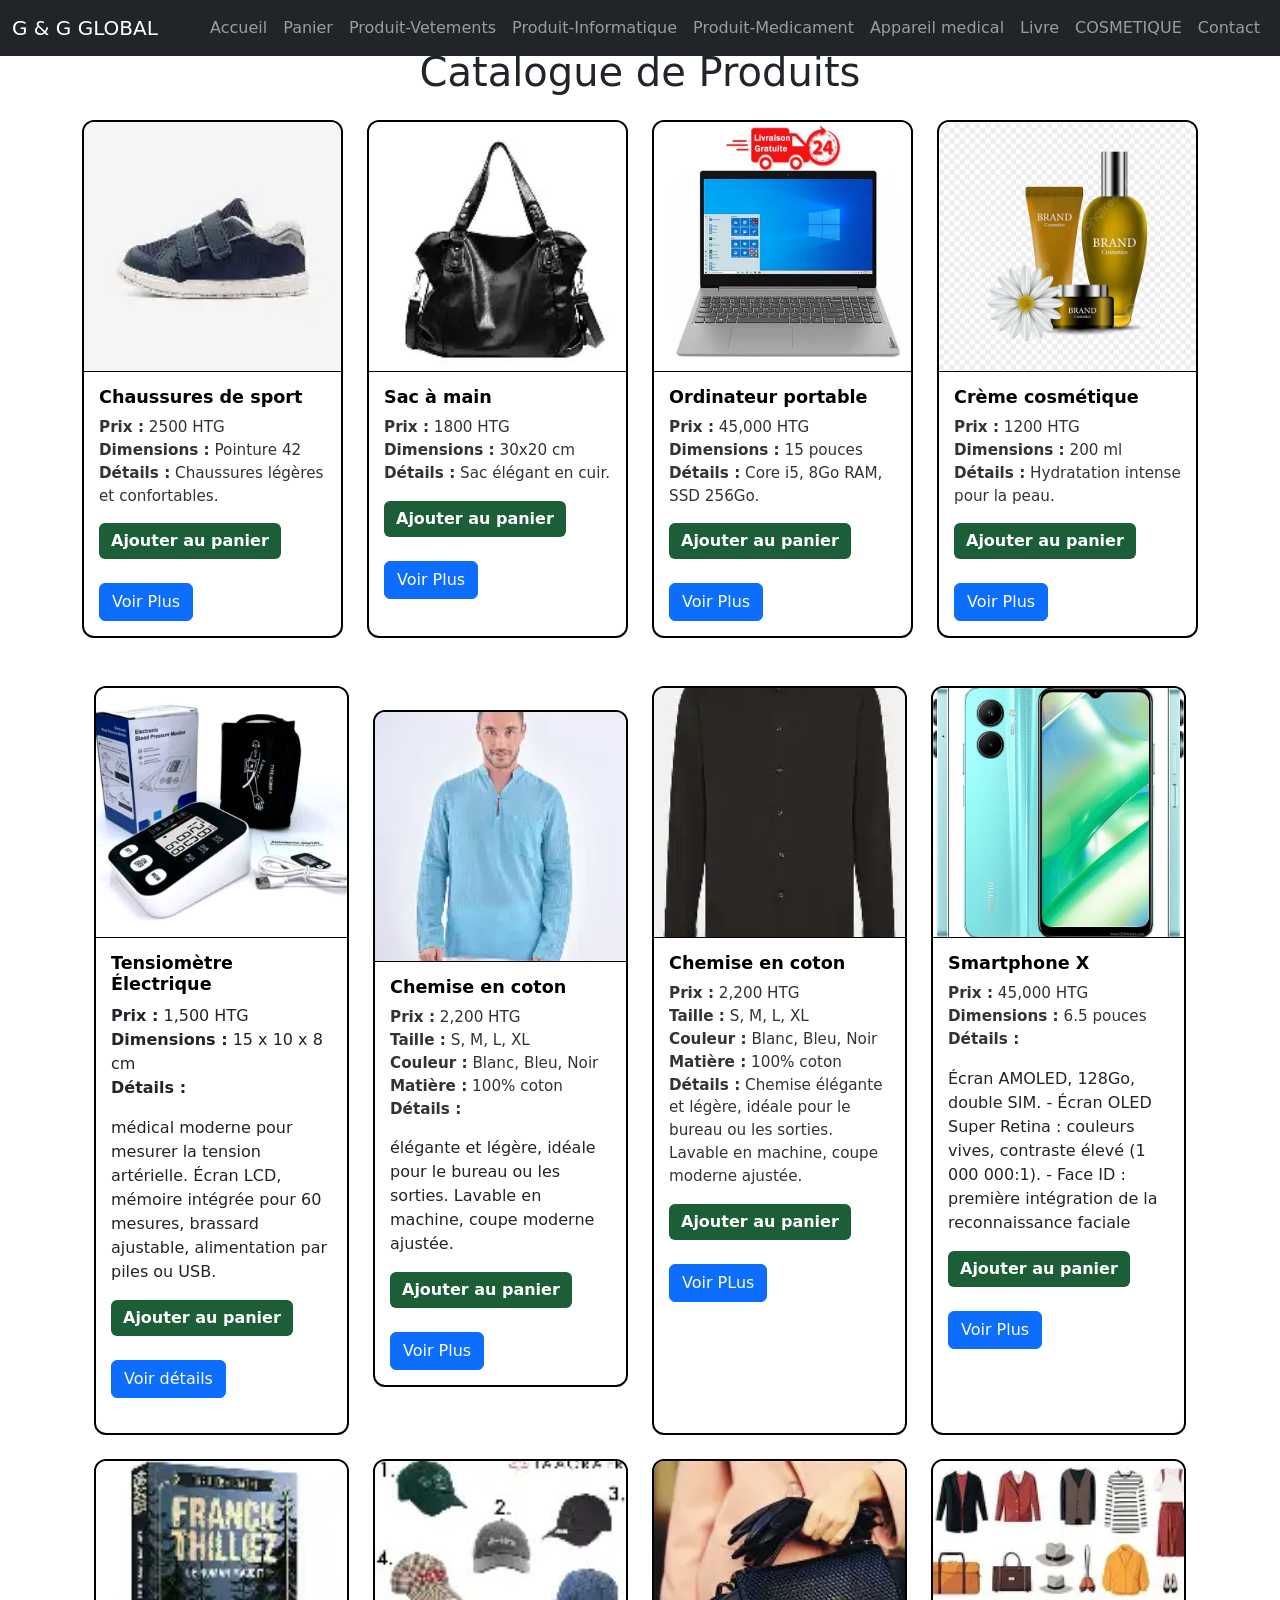
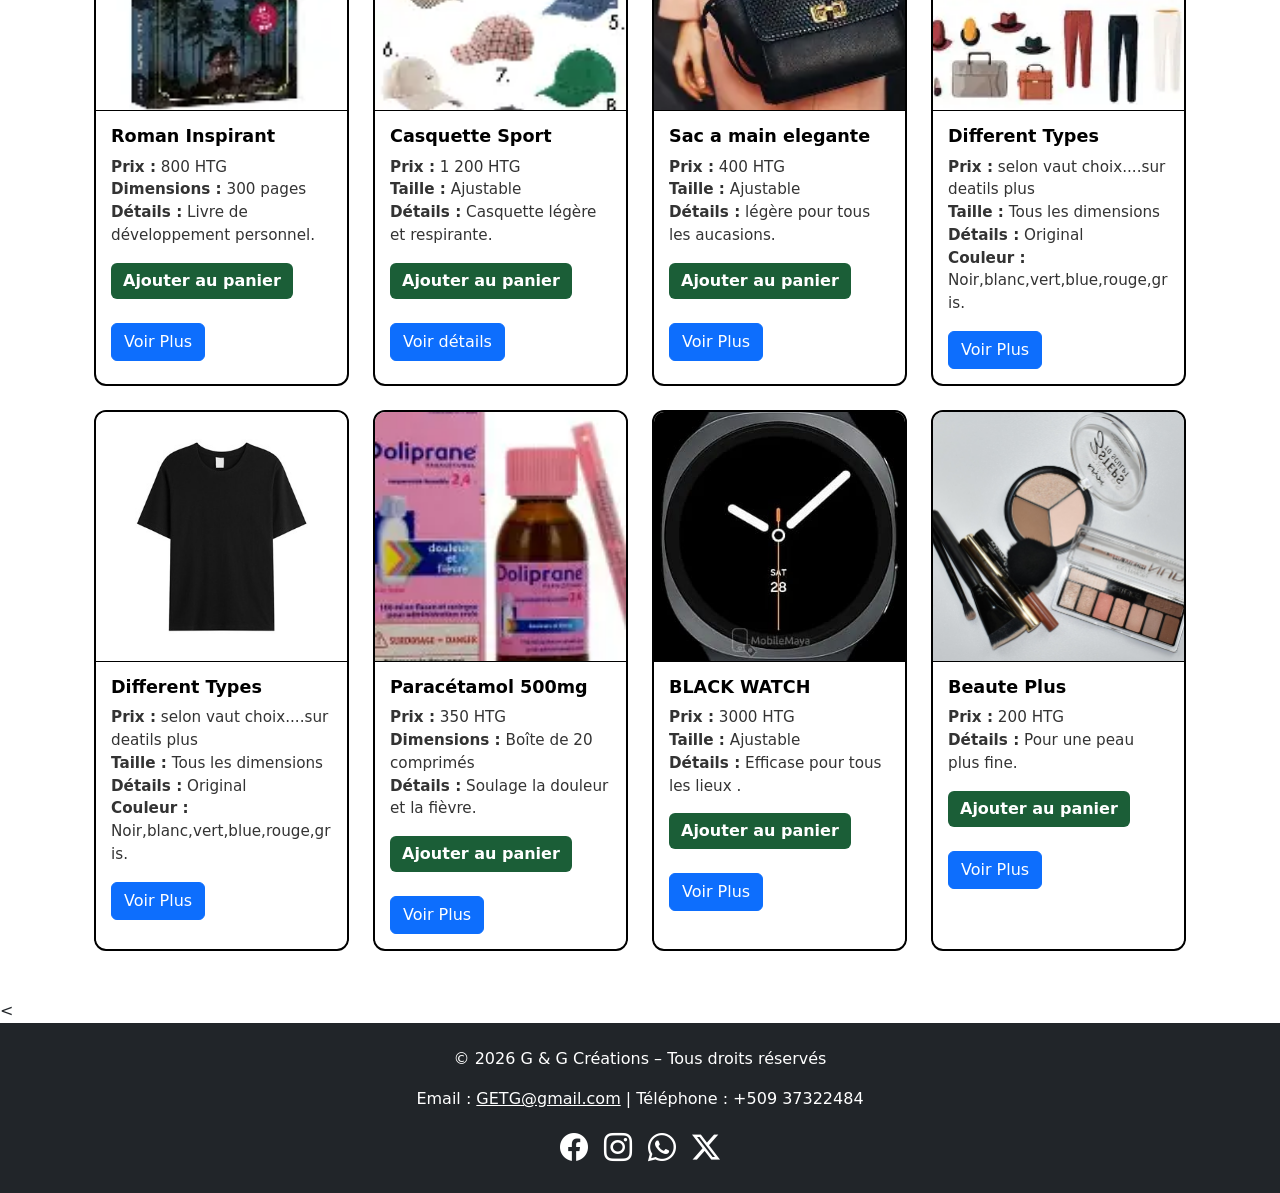
==== catalogue.html @ 341cf332 "new ajout" ====
<!DOCTYPE html>
<html lang="fr">
<head>
  <meta charset="UTF-8">
  <meta name="viewport" content="width=device-width, initial-scale=1.0">
  <title>Catalogue - G & G Créations</title>
  <link rel="stylesheet" href="css/bootstrap.min.css">
 <link rel="stylesheet" href="https://cdn.jsdelivr.net/npm/bootstrap@5.3.2/dist/css/bootstrap.min.css">
<link rel="stylesheet" href="https://cdn.jsdelivr.net/npm/bootstrap-icons@1.11.3/font/bootstrap-icons.css">
<link rel="stylesheet" href="cssp/produit_cosmetique.css">
  
</head>
<body>
<header>
    <nav class="navbar navbar-expand-lg navbar-dark bg-dark fixed-top">
      <div class="container-fluid">
           <a class="navbar-brand" href="index.html"> G & G GLOBAL</a>
        
        <button class="navbar-toggler" type="button" data-bs-toggle="collapse" data-bs-target="#navbarNav">
          <span class="navbar-toggler-icon"></span>
        </button>
        <div class="collapse navbar-collapse" id="navbarNav">
          <ul class="navbar-nav ms-auto">
            <li class="nav-item"><a class="nav-link" href="index.html">Accueil</a></li>
            <li class="nav-item"><a class="nav-link" href="panier.html">Panier</a></li>
            <li class="nav-item"><a class="nav-link" href="produit_vetement.html">Produit-Vetements</a></li>
             <li class="nav-item"><a class="nav-link" href="produit_informatique.html">Produit-Informatique</a></li>
              <li class="nav-item"><a class="nav-link" href="produit_medicament.html">Produit-Medicament</a></li>
              <li class="nav-item"><a class="nav-link" href="produit_appareil_medical.html">Appareil medical</a></li>
                <li class="nav-item"><a class="nav-link" href="produit_livre.html">Livre</a></li>
                <li class="nav-item"><a class="nav-link" href="produit_cosmetique.html">COSMETIQUE</a></li>

               <li class="nav-item"><a class="nav-link" href="contact.html">Contact</a></li>

          </ul>
        </div>
      </div>
    </nav>
  </header>

  <!-- Catalogue -->
  <main class="container my-5">
    <h1 class="text-center mb-4">Catalogue de Produits</h1>
    <div class="row row-cols-1 row-cols-sm-2 row-cols-md-3 row-cols-lg-4 g-4">
      
      <!-- Produit 1 -->
      <div class="col">
        <div class="card h-100">
          <img src="image/chausure05.webp" class="card-img-top" alt="Produit 1">
          <div class="card-body">
            <h5 class="card-title">Chaussures de sport</h5>
            <p class="card-text">
              <strong>Prix :</strong> 2500 HTG<br>
              <strong>Dimensions :</strong> Pointure 42<br>
              <strong>Détails :</strong> Chaussures légères et confortables.
            </p>
            <button class="btn btn-success add-to-cart" 
        data-name="chausure05" 
        data-price="2500">Ajouter au panier</button>
        <br>
        <br>

            <a href="produit_vetement.html" class="btn btn-primary">Voir Plus</a>
          </div>
        </div>
      </div>

      <!-- Produit 2 -->
      <div class="col">
        <div class="card h-100">
          <img src="image/sac04.webp" class="card-img-top" alt="Produit 2">
          <div class="card-body">
            <h5 class="card-title">Sac à main</h5>
            <p class="card-text">
              <strong>Prix :</strong> 1800 HTG<br>
              <strong>Dimensions :</strong> 30x20 cm<br>
              <strong>Détails :</strong> Sac élégant en cuir.
            </p>
             <button class="btn btn-success add-to-cart" 
        data-name="sac04" 
        data-price="1800">Ajouter au panier</button>
        <br>
        <br>
            <a href="produit_vetement.html" class="btn btn-primary">Voir Plus</a>
          </div>
        </div>
      </div>

      <!-- Produit 3 -->
      <div class="col">
        <div class="card h-100">
          <img src="image/image9.jpeg" class="card-img-top" alt="Produit 3">
          <div class="card-body">
            <h5 class="card-title">Ordinateur portable</h5>
            <p class="card-text">
              <strong>Prix :</strong> 45,000 HTG<br>
              <strong>Dimensions :</strong> 15 pouces<br>
              <strong>Détails :</strong> Core i5, 8Go RAM, SSD 256Go.
            </p>
             <button class="btn btn-success add-to-cart" 
        data-name="image9" 
        data-price="2500">Ajouter au panier</button>
        <br>
        <br>
            <a href="produit_informatique.html" class="btn btn-primary">Voir Plus</a>
          </div>
        </div>
      </div>

      <!-- Produit 4 -->
      <div class="col">
        <div class="card h-100">
          <img src="image/cosm03.jpg" class="card-img-top" alt="produit cosmetique" height="100%" width="100%">
          <div class="card-body">
            <h5 class="card-title">Crème cosmétique</h5>
            <p class="card-text">
              <strong>Prix :</strong> 1200 HTG<br>
              <strong>Dimensions :</strong> 200 ml<br>
              <strong>Détails :</strong> Hydratation intense pour la peau.
            </p>

             <button class="btn btn-success add-to-cart" 
        data-name="cosm03" 
        data-price="1200">Ajouter au panier</button>
        <br>
        <br>
            <a href="produit_cosmetique.html" class="btn btn-primary">Voir Plus</a>
          </div>
        </div>
      </div>

    </div>
    
<div class="container my-5">
  <div class="row row-cols-1 row-cols-sm-2 row-cols-md-4 g-4">
  <!-- Produit 1 : Tensiomètre -->
  <div class="col">
    <div class="card h-100">
      <img src="image/tensiomtre_electrique.jpeg" class="card-img-top img-fluid" alt="Tensiomètre électrique" >
      <div class="card-body">
        <h5 class="card-title">Tensiomètre Électrique</h5>
        <p>
          <strong>Prix :</strong> 1,500 HTG<br>
          <strong>Dimensions :</strong> 15 x 10 x 8 cm<br>
          <strong>Détails :</strong> </p> médical moderne pour mesurer la tension artérielle. 
          Écran LCD, mémoire intégrée pour 60 mesures, brassard ajustable, alimentation par piles ou USB.
        </p>
         <button class="btn btn-success add-to-cart" 
        data-name="tensiomtre_electrique" 
        data-price="2500">Ajouter au panier</button> <br>
        <br>
        <a href="produit_appareil_medical.html" class="btn btn-primary">Voir détails</a>
      </div>
    </div>
  </div>

  <!-- Produit 2 : Chemise -->
   
  <div class="container my-5">


  <div class="col">
    <div class="card h-100">
      <img src="image/chemise01.webp" class="card-img-top img-fluid" alt="Chemise en coton" height="50%" width="50%">
      <div class="card-body">
        <h5 class="card-title">Chemise en coton</h5>
        <p class="card-text">
          <strong>Prix :</strong> 2,200 HTG<br>
          <strong>Taille :</strong> S, M, L, XL<br>
          <strong>Couleur :</strong> Blanc, Bleu, Noir<br>
          <strong>Matière :</strong> 100% coton<br>
          <strong>Détails :</strong> </p> élégante et légère, idéale pour le bureau ou les sorties. 
          Lavable en machine, coupe moderne ajustée.
        </p>

         <button class="btn btn-success add-to-cart" 
        data-name="chemise01" 
        data-price="2500">Ajouter au panier</button>
        <br>
        <br>
        <a href="produit_vetement.html" class="btn btn-primary">Voir Plus</a>
      </div>
    </div>
  </div>
</div>


  <div class="col">
    <div class="card h-100">
      <img src="image/chemise02.webp" class="card-img-top img-fluid" alt="Chemise en coton" height="50%" width="50%">
      <div class="card-body">
        <h5 class="card-title">Chemise en coton</h5>
        <p class="card-text">
          <strong>Prix :</strong> 2,200 HTG<br>
          <strong>Taille :</strong> S, M, L, XL<br>
          <strong>Couleur :</strong> Blanc, Bleu, Noir<br>
          <strong>Matière :</strong> 100% coton<br>
          <strong>Détails :</strong> Chemise élégante et légère, idéale pour le bureau ou les sorties. 
          Lavable en machine, coupe moderne ajustée.
        </p>

         <button class="btn btn-success add-to-cart" 
        data-name="chemise02" 
        data-price="2500">Ajouter au panier</button>
        <br>
        <br>
        <a href="produit_vetement.html" class="btn btn-primary">Voir PLus</a>
      </div>
    </div>
  </div>

    
    <!-- Produit 1 : Téléphone -->
    <div class="col">
      <div class="card h-100">
        <img src="image/image.7.jpeg" class="card-img-top img-fluid" alt="Téléphone" height="100%"  width="100%">
        <div class="card-body">
          <h5 class="card-title">Smartphone X</h5>
          <p class="card-text">
            <strong>Prix :</strong> 45,000 HTG<br>
            <strong>Dimensions :</strong> 6.5 pouces<br>
            <strong>Détails :</strong> 
          </p>
            Écran AMOLED, 128Go, double SIM.
            - Écran OLED Super Retina : couleurs vives, contraste élevé (1 000 000:1).
- Face ID : première intégration de la reconnaissance faciale 
          </p>
          <button class="btn btn-success add-to-cart" 
                      data-name="Smartphone" 
                      data-price="45000">Ajouter au panier</button> <br><br>
          <a href="produit_informatique.html" class="btn btn-primary">Voir Plus</a>
        </div>
      </div>
    </div>

    <!-- Produit 2 : Livre -->
    <div class="col">
      <div class="card h-100">
        <img src="image/livre.webp" class="card-img-top img-fluid" alt="Livre 1">
        <div class="card-body">
          <h5 class="card-title">Roman Inspirant</h5>
          <p class="card-text">
            <strong>Prix :</strong> 800 HTG<br>
            <strong>Dimensions :</strong> 300 pages<br>
            <strong>Détails :</strong> Livre de développement personnel.
          </p>
           <button class="btn btn-success add-to-cart" 
        data-name="livre" 
        data-price="800">Ajouter au panier</button>
        <br>
        <br>
          <a href="produit_livre.html" class="btn btn-primary">Voir Plus</a>
        </div>
      </div>
    </div>

    <!-- Produit 3 : Casquette -->
    <div class="col">
      <div class="card h-100">
        <img src="image/casquete.webp" class="card-img-top img-fluid" alt="Casquette">
        <div class="card-body">
          <h5 class="card-title">Casquette Sport</h5>
          <p class="card-text">
            <strong>Prix :</strong> 1 200 HTG<br>
            <strong>Taille :</strong> Ajustable<br>
            <strong>Détails :</strong> Casquette légère et respirante.
          </p>
           <button class="btn btn-success add-to-cart" 
        data-name="casquete" 
        data-price="1200">Ajouter au panier</button>
        <br>
        <br>
          <a href="produit_vetement.html" class="btn btn-primary">Voir détails</a>
        </div>
      </div>
    </div>


    <div class="col">
      <div class="card h-100">
        <img src="image/sac05.webp" class="card-img-top img-fluid" alt="sac a main">
        <div class="card-body">
          <h5 class="card-title">Sac a main elegante</h5>
          <p class="card-text">
            <strong>Prix :</strong> 400 HTG<br>
            <strong>Taille :</strong> Ajustable<br>
            <strong>Détails :</strong> légère pour tous les aucasions.
          </p>
           <button class="btn btn-success add-to-cart" 
        data-name="sac05" 
        data-price="400">Ajouter au panier</button>
        <br>
        <br>
          <a href="produit_vetement.html" class="btn btn-primary">Voir Plus</a>
        </div>
      </div>
    </div>

    <div class="col">
      <div class="card h-100">
        <img src="image/vetement02.webp" class="card-img-top img-fluid" alt="Casquette">
        <div class="card-body">
          <h5 class="card-title">Different Types</h5>
          <p class="card-text">
            <strong>Prix :</strong> selon vaut choix....sur deatils plus<br>
            <strong>Taille :</strong> Tous les dimensions<br>
            <strong>Détails :</strong> Original <br>
            <strong>Couleur :</strong> Noir,blanc,vert,blue,rouge,gris.
          </p>
          <a href="produit_vetement.html" class="btn btn-primary">Voir Plus</a>
        </div>
      </div>
    </div>

    <div class="col">
      <div class="card h-100">
        <img src="image/mayosimple.jpeg" class="card-img-top img-fluid" alt="Casquette">
        <div class="card-body">
          <h5 class="card-title">Different Types</h5>
          <p class="card-text">
            <strong>Prix :</strong> selon vaut choix....sur deatils plus<br>
            <strong>Taille :</strong> Tous les dimensions<br>
            <strong>Détails :</strong> Original <br>
            <strong>Couleur :</strong> Noir,blanc,vert,blue,rouge,gris.
          </p>
          
          <a href="produit_vetement.html" class="btn btn-primary">Voir Plus</a>
        </div>
      </div>
    </div>
    <!-- Produit 4 : Médicament -->
    <div class="col">
      <div class="card h-100">
        <img src="image/paracetamol.webp" class="card-img-top img-fluid" alt="Médicament">
        <div class="card-body">
          <h5 class="card-title">Paracétamol 500mg</h5>
          <p class="card-text">
            <strong>Prix :</strong> 350 HTG<br>
            <strong>Dimensions :</strong> Boîte de 20 comprimés<br>
            <strong>Détails :</strong> Soulage la douleur et la fièvre.
          </p>
           <button class="btn btn-success add-to-cart" 
        data-name="paracetamol" 
        data-price="350">Ajouter au panier</button>
        <br>
        <br>
          <a href="produit_medicament.html" class="btn btn-primary">Voir Plus</a>
        </div>
      </div>
    </div>

    <div class="col">
      <div class="card h-100">
        <img src="image/image.6.jpeg" class="card-img-top img-fluid" alt="Casquette">
        <div class="card-body">
          <h5 class="card-title">BLACK WATCH </h5>
          <p class="card-text">
            <strong>Prix :</strong> 3000 HTG<br>
            <strong>Taille :</strong> Ajustable<br>
            <strong>Détails :</strong> Efficase pour tous les lieux .
          </p>
           <button class="btn btn-success add-to-cart" 
        data-name="image.6" 
        data-price="3000">Ajouter au panier</button>
        <br>
        <br>
          <a href="produit_informatique.html" class="  btn btn-primary">Voir Plus</a>
        </div>
      </div>
    </div>
    <div class="col">
      <div class="card h-100">
        <img src="image/cosm04.jpg" class="card-img-top img-fluid" alt="Casquette">
        <div class="card-body">
          <h5 class="card-title">Beaute Plus</h5>
          <p class="card-text">
            <strong>Prix :</strong> 200 HTG<br>
            <strong>Détails :</strong> Pour une peau plus fine.
          </p>

           <button class="btn btn-success add-to-cart" 
        data-name="cosm04" 
        data-price="200">Ajouter au panier</button>
        <br>
        <br>
          <a href="produit_cosmetique.html" class="btn btn-primary">Voir Plus</a>
        </div>
      </div>
    </div>


  </div>
</div>

  </main>

  <!-- Footer -->

<

<footer class="bg-dark text-white text-center p-4">
  <p>&copy; 2026 G & G Créations – Tous droits réservés</p>
  <p>Email : <a href="mailto:GETG@gmail.com" class="text-white">GETG@gmail.com</a> | Téléphone : +509 37322484</p>

  
  <div class="mt-3 d-flex justify-content-center gap-3">
    <a href="https://www.facebook.com" target="_blank" class="text-white fs-3 link-primary">
      <i class="bi bi-facebook"></i>
    </a>
    <a href="https://www.instagram.com" target="_blank" class="text-white fs-3 link-danger">
      <i class="bi bi-instagram"></i>
    </a>
    <a href="https://www.whatsapp.com" target="_blank" class="text-white fs-3 link-success">
      <i class="bi bi-whatsapp"></i>
    </a>
    <a href="https://twitter.com" target="_blank" class="text-white fs-3 link-info">
      <i class="bi bi-twitter-x"></i>
    </a>
  </div>
</footer>

  <script>
  // Fonction pour ajouter au panier
  document.querySelectorAll('.add-to-cart').forEach(button => {
    button.addEventListener('click', () => {
      const name = button.dataset.name;
      const price = parseInt(button.dataset.price);

      // Récupérer panier existant
      let cart = JSON.parse(localStorage.getItem('cart')) || [];

      // Vérifier si produit déjà présent
      const existing = cart.find(item => item.name === name);
      if (existing) {
        existing.quantity += 1;
      } else {
        cart.push({ name, price, quantity: 1 });
      }

      // Sauvegarder panier
      localStorage.setItem('cart', JSON.stringify(cart));

      alert(name + " ajouté au panier !");
    });
  });
</script>



  
  <script src="js/bootstrap.bundle.min.js"></script>
</body>
</html>
---- cssp/produit_cosmetique.css ----
/* Cartes produits */
.card {
  background-color: #ffffff; /* fond blanc pour plus de légèreté */
  border: 2px solid #000;    /* bordure noire fine */
  border-radius: 12px;       /* coins arrondis élégants */
  overflow: hidden;
  transition: transform 0.3s ease, box-shadow 0.3s ease;
}

.card:hover {
  transform: translateY(-5px);
  box-shadow: 0 6px 15px rgba(0,0,0,0.2);
}

/* Image principale */
.card-img-top {
  width: 100%;
  height: 250px;
  object-fit: cover;
  border-bottom: 1px solid #000;
  transition: transform 0.4s ease;
}

.card-img-top:hover {
  transform: scale(1.05); /* effet zoom au survol */
}

/* Galerie miniatures */
.row.row-cols-3 img {
  width: 100%;
  height: 80px;
  object-fit: cover;
  border-radius: 8px;
  border: 1px solid #000;
  transition: opacity 0.3s ease, transform 0.3s ease;
}

.row.row-cols-3 img:hover {
  opacity: 0.85;
  transform: scale(1.05);
  cursor: pointer;
}

/* Corps de la carte */
.card-body {
  padding: 15px;
}

.card-title {
  color: #000;
  font-size: 1.1rem;
  font-weight: 600;
}

.card-text {
  color: #333;
  font-size: 0.95rem;
}

/* Bouton */
.btn-success {
  background-color: #1b5e37;
  border: none;
  font-weight: 600;
  transition: background-color 0.3s ease, transform 0.2s ease;
}

.btn-success:hover {
  background-color: #009624;
  transform: scale(1.05);
}

/* Responsive */
@media (max-width: 768px) {
  .card-img-top {
    height: 200px;
  }
  .row.row-cols-3 img {
    height: 70px;
  }
}
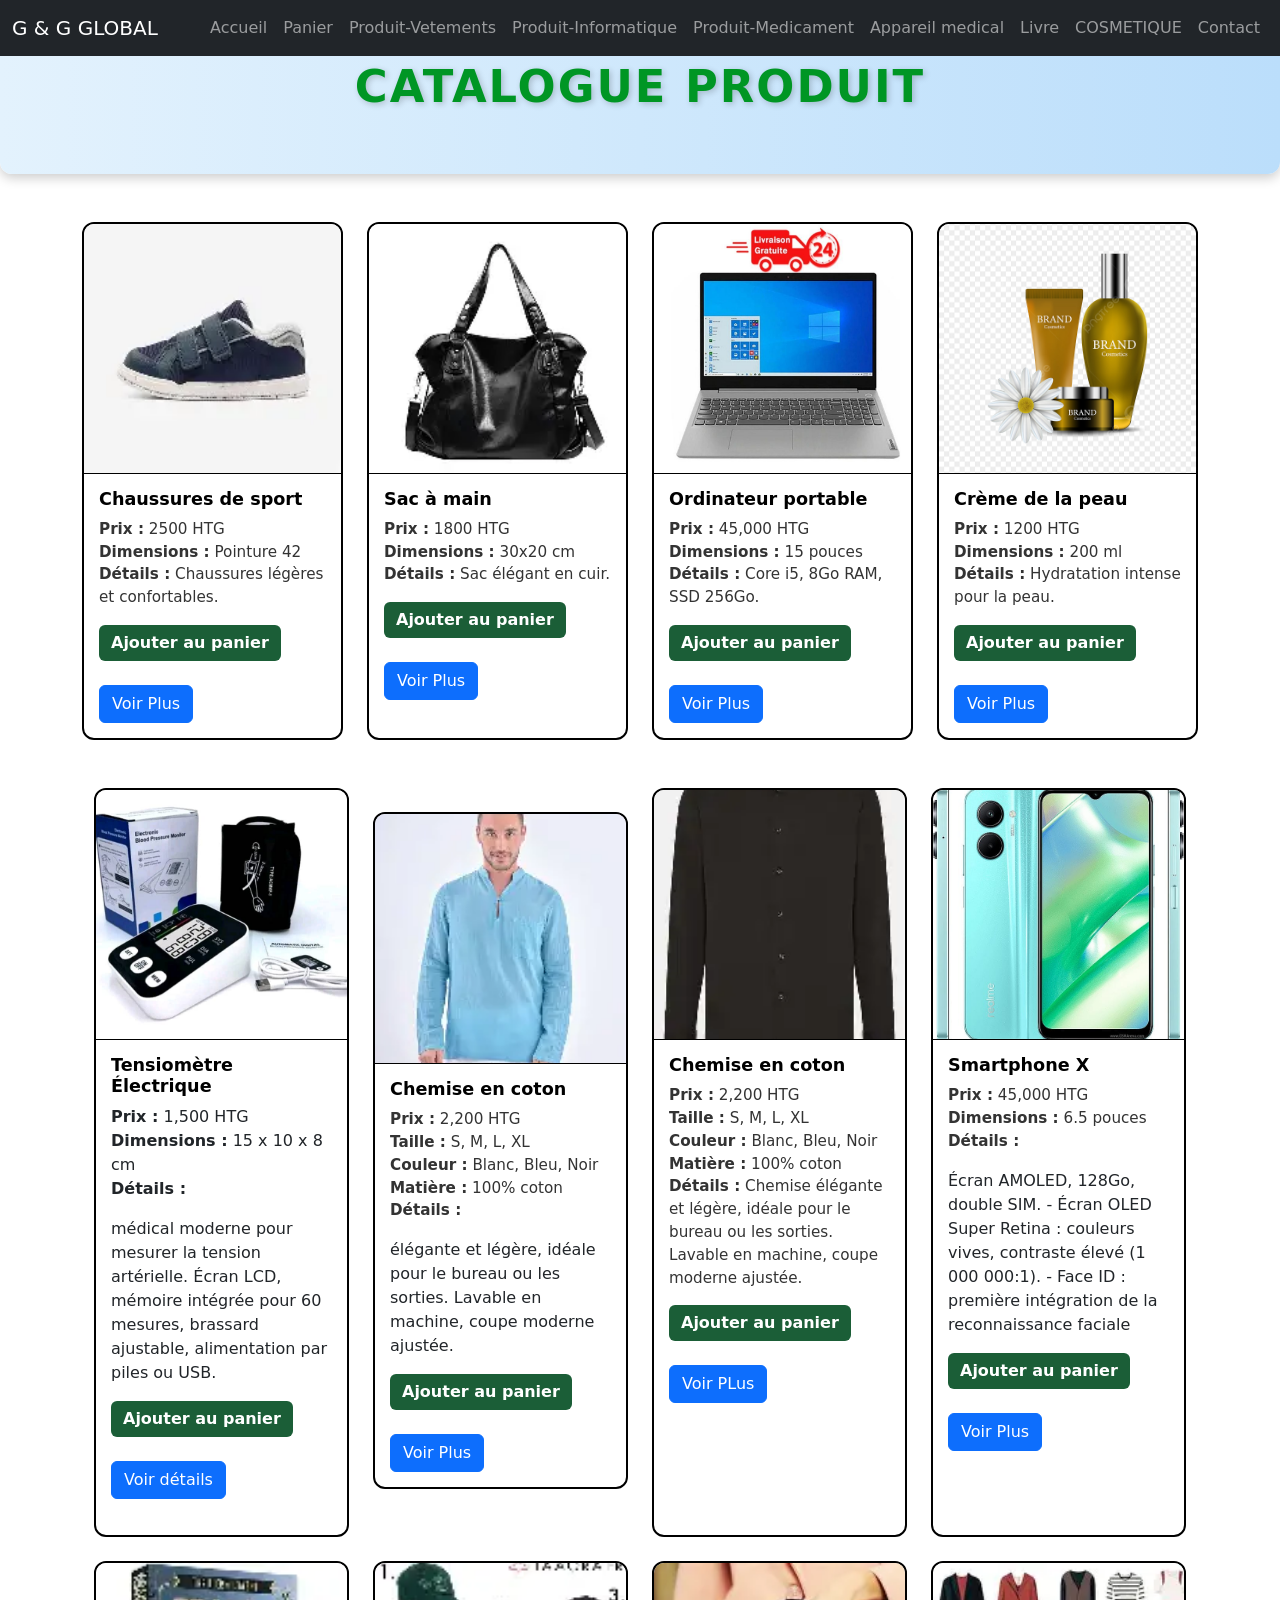
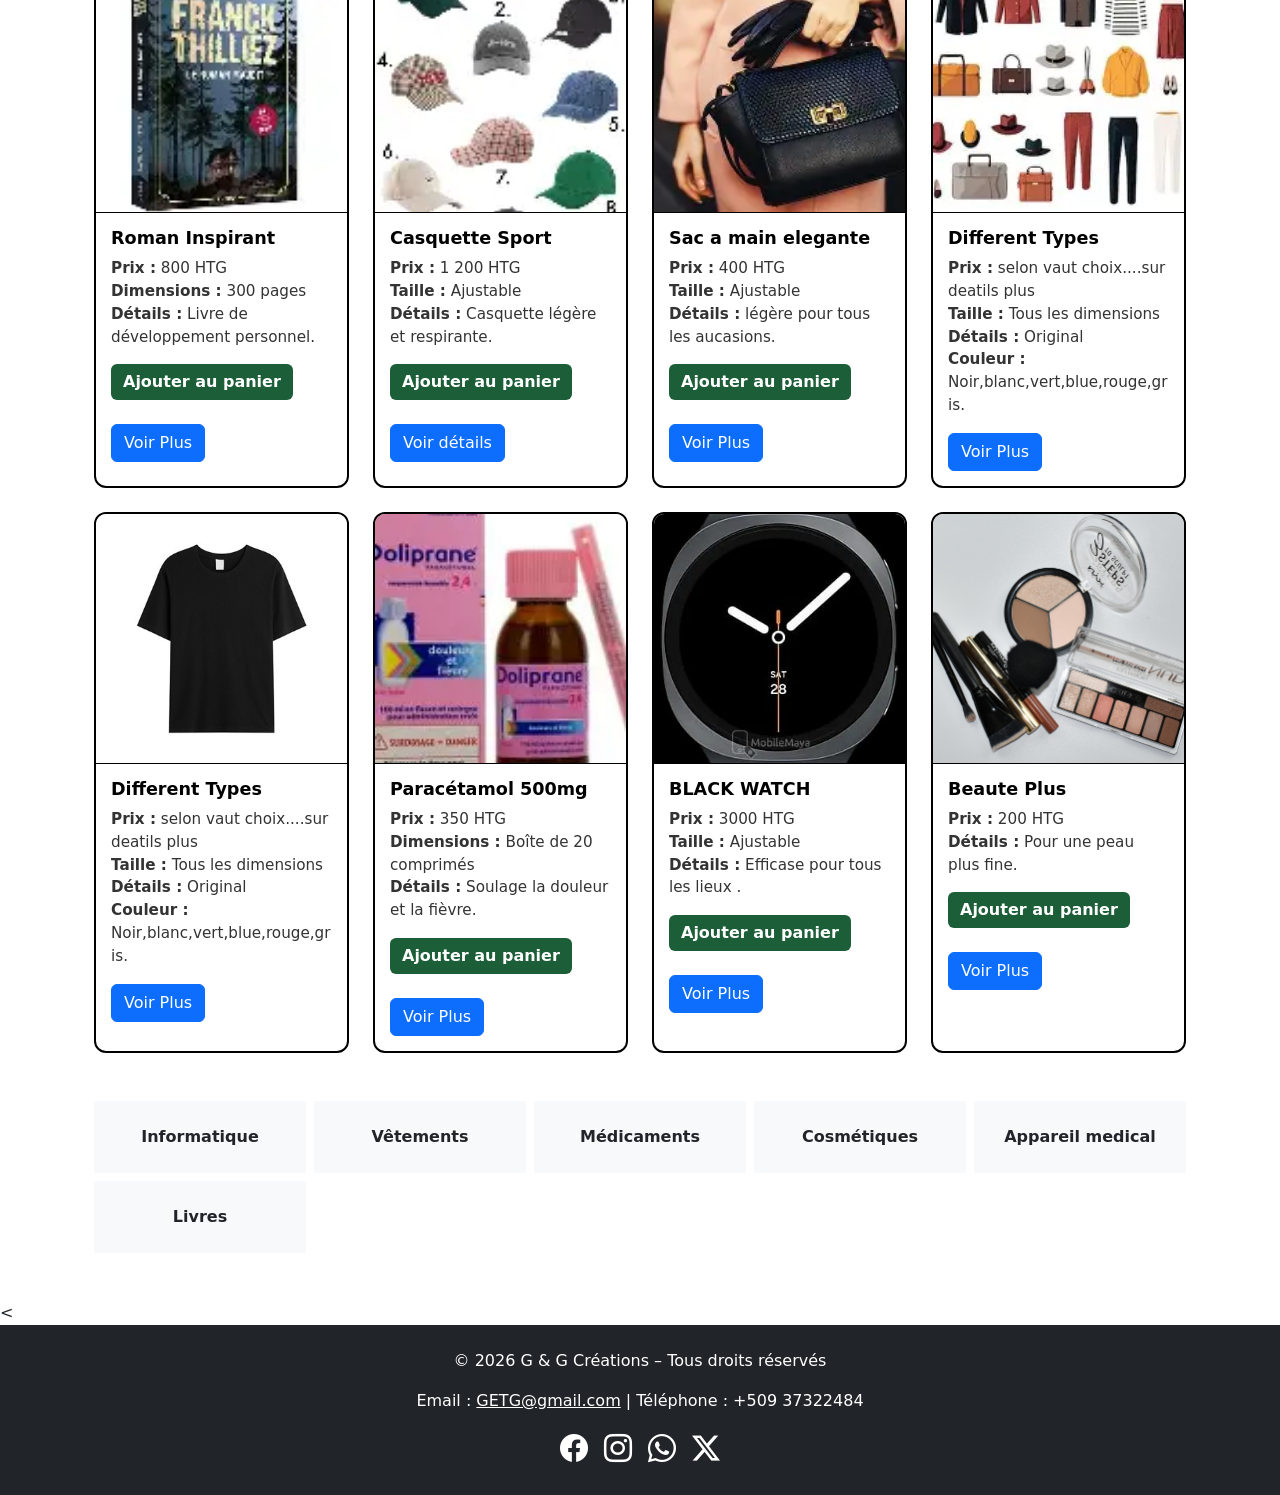
==== commit bdb38e08: "renforcer" ====
--- a/catalogue.html
+++ b/catalogue.html
@@ -37,16 +37,20 @@
       </div>
     </nav>
   </header>
-
+<section class="page-banner">
+            <div class="banner-content">
+                <h1>Catalogue produit</h1>
+            </div>
+        </section>
   <!-- Catalogue -->
   <main class="container my-5">
-    <h1 class="text-center mb-4">Catalogue de Produits</h1>
+    
     <div class="row row-cols-1 row-cols-sm-2 row-cols-md-3 row-cols-lg-4 g-4">
       
       <!-- Produit 1 -->
       <div class="col">
         <div class="card h-100">
-          <img src="image/chausure05.webp" class="card-img-top" alt="Produit 1">
+          <img src="image/chausure05.webp" class="card-img-top" alt="Produit 1" data-bs-toggle="modal" data-bs-target="#modal4">
           <div class="card-body">
             <h5 class="card-title">Chaussures de sport</h5>
             <p class="card-text">
@@ -65,10 +69,18 @@
         </div>
       </div>
 
+         <div class="modal fade" id="modal4" tabindex="-1">
+    <div class="modal-dialog modal-lg modal-dialog-centered">
+      <div class="modal-content">
+        <img src="image/chausure05.webp" class="img-fluid" alt="dell">
+      </div>
+    </div>
+  </div>
+
       <!-- Produit 2 -->
       <div class="col">
         <div class="card h-100">
-          <img src="image/sac04.webp" class="card-img-top" alt="Produit 2">
+          <img src="image/sac04.webp" class="card-img-top" alt="Produit 2" data-bs-toggle="modal" data-bs-target="#modal5">
           <div class="card-body">
             <h5 class="card-title">Sac à main</h5>
             <p class="card-text">
@@ -85,11 +97,18 @@
           </div>
         </div>
       </div>
+       <div class="modal fade" id="modal5" tabindex="-1">
+    <div class="modal-dialog modal-lg modal-dialog-centered">
+      <div class="modal-content">
+        <img src="image/sac04.webp" class="img-fluid" alt="dell">
+      </div>
+    </div>
+  </div>
 
       <!-- Produit 3 -->
       <div class="col">
         <div class="card h-100">
-          <img src="image/image9.jpeg" class="card-img-top" alt="Produit 3">
+          <img src="image/image9.jpeg" class="card-img-top" alt="Produit 3" data-bs-toggle="modal" data-bs-target="#modal6">
           <div class="card-body">
             <h5 class="card-title">Ordinateur portable</h5>
             <p class="card-text">
@@ -98,7 +117,7 @@
               <strong>Détails :</strong> Core i5, 8Go RAM, SSD 256Go.
             </p>
              <button class="btn btn-success add-to-cart" 
-        data-name="image9" 
+        data-name="ordinateur portable" 
         data-price="2500">Ajouter au panier</button>
         <br>
         <br>
@@ -106,13 +125,21 @@
           </div>
         </div>
       </div>
+
+      <div class="modal fade" id="modal6" tabindex="-1">
+    <div class="modal-dialog modal-lg modal-dialog-centered">
+      <div class="modal-content">
+        <img src="image/image9.jpeg" class="img-fluid" alt="dell">
+      </div>
+    </div>
+  </div>
 
       <!-- Produit 4 -->
       <div class="col">
         <div class="card h-100">
-          <img src="image/cosm03.jpg" class="card-img-top" alt="produit cosmetique" height="100%" width="100%">
+          <img src="image/cosm03.jpg" class="card-img-top" alt="produit cosmetique" height="100%" width="100%" data-bs-toggle="modal" data-bs-target="#modal7">
           <div class="card-body">
-            <h5 class="card-title">Crème cosmétique</h5>
+            <h5 class="card-title">Crème de la peau</h5>
             <p class="card-text">
               <strong>Prix :</strong> 1200 HTG<br>
               <strong>Dimensions :</strong> 200 ml<br>
@@ -120,7 +147,7 @@
             </p>
 
              <button class="btn btn-success add-to-cart" 
-        data-name="cosm03" 
+        data-name="creme de la peau" 
         data-price="1200">Ajouter au panier</button>
         <br>
         <br>
@@ -130,13 +157,21 @@
       </div>
 
     </div>
+     <div class="modal fade" id="modal7" tabindex="-1">
+    <div class="modal-dialog modal-lg modal-dialog-centered">
+      <div class="modal-content">
+        <img src="image/cosm03.jpg" class="img-fluid" alt="dell">
+      </div>
+    </div>
+  </div>
+
     
 <div class="container my-5">
   <div class="row row-cols-1 row-cols-sm-2 row-cols-md-4 g-4">
   <!-- Produit 1 : Tensiomètre -->
   <div class="col">
     <div class="card h-100">
-      <img src="image/tensiomtre_electrique.jpeg" class="card-img-top img-fluid" alt="Tensiomètre électrique" >
+      <img src="image/tensiomtre_electrique.jpeg" class="card-img-top img-fluid" alt="Tensiomètre électrique" data-bs-toggle="modal" data-bs-target="#modal8">
       <div class="card-body">
         <h5 class="card-title">Tensiomètre Électrique</h5>
         <p>
@@ -150,6 +185,13 @@
         data-price="2500">Ajouter au panier</button> <br>
         <br>
         <a href="produit_appareil_medical.html" class="btn btn-primary">Voir détails</a>
+      </div>
+    </div>
+  </div>
+   <div class="modal fade" id="modal8" tabindex="-1">
+    <div class="modal-dialog modal-lg modal-dialog-centered">
+      <div class="modal-content">
+        <img src="image/tensiomtre_electrique.jpeg" class="img-fluid" alt="dell">
       </div>
     </div>
   </div>
@@ -391,7 +433,29 @@
 
   </div>
 </div>
-
+ <section class="container my-6">
+   
+    <div class="categories-grid d-grid gap-2" style="grid-template-columns: repeat(auto-fit, minmax(200px, 1fr));">
+      <a href="produit_informatique.html" class="text-decoration-none">
+        <div class="p-4 bg-light text-center text-dark fw-bold">Informatique</div>
+      </a>
+      <a href="produit_vetement.html" class="text-decoration-none">
+        <div class="p-4 bg-light text-center text-dark fw-bold">Vêtements</div>
+      </a>
+      <a href="produit_medicament.html" class="text-decoration-none">
+        <div class="p-4 bg-light text-center text-dark fw-bold">Médicaments</div>
+      </a>
+      <a href="produit_cosmetique.html" class="text-decoration-none">
+        <div class="p-4 bg-light text-center text-dark fw-bold">Cosmétiques</div>
+      </a>
+        <a href="produit_appareil_medical.html" class="text-decoration-none">
+        <div class="p-4 bg-light text-center text-dark fw-bold">Appareil medical</div>
+      </a>
+        <a href="produit_livre.html" class="text-decoration-none">
+        <div class="p-4 bg-light text-center text-dark fw-bold">Livres</div>
+      </a>
+    </div>
+  </section>
   </main>
 
   <!-- Footer -->
--- a/cssp/produit_cosmetique.css
+++ b/cssp/produit_cosmetique.css
@@ -12,6 +12,9 @@
   box-shadow: 0 6px 15px rgba(0,0,0,0.2);
 }
 
+.nav-link:hover {
+ color: rgb(214, 145, 17);
+}
 /* Image principale */
 .card-img-top {
   width: 100%;
@@ -70,6 +73,33 @@
   transform: scale(1.05);
 }
 
+/* Bannière */
+.page-banner {
+  background: linear-gradient(to right, #e3f2fd, #bbdefb); /* Dégradé bleu clair */
+  border-radius: 12px;             /* Coins arrondis */
+  box-shadow: 0 4px 12px rgba(0,0,0,0.2); /* Ombre douce */
+  padding: 60px 20px;
+  text-align: center;
+}
+
+/* Titre principal */
+.page-banner h1 {
+  font-size: 2.8rem;
+  font-weight: bold;
+  color: #009624;         /* Bleu fin */
+  text-transform: uppercase;       /* Majuscules élégantes */
+  letter-spacing: 2px;             /* Espacement des lettres */
+  text-shadow: 2px 2px 6px rgba(0,0,0,0.2); /* Ombre sur le texte */
+  margin: 0;
+  transition: color 0.3s ease;
+}
+
+/* Effet au survol du titre */
+.page-banner h1:hover {
+  color: rgb(214, 145, 17);        /* Doré au survol */
+  cursor: pointer;
+}
+
 /* Responsive */
 @media (max-width: 768px) {
   .card-img-top {
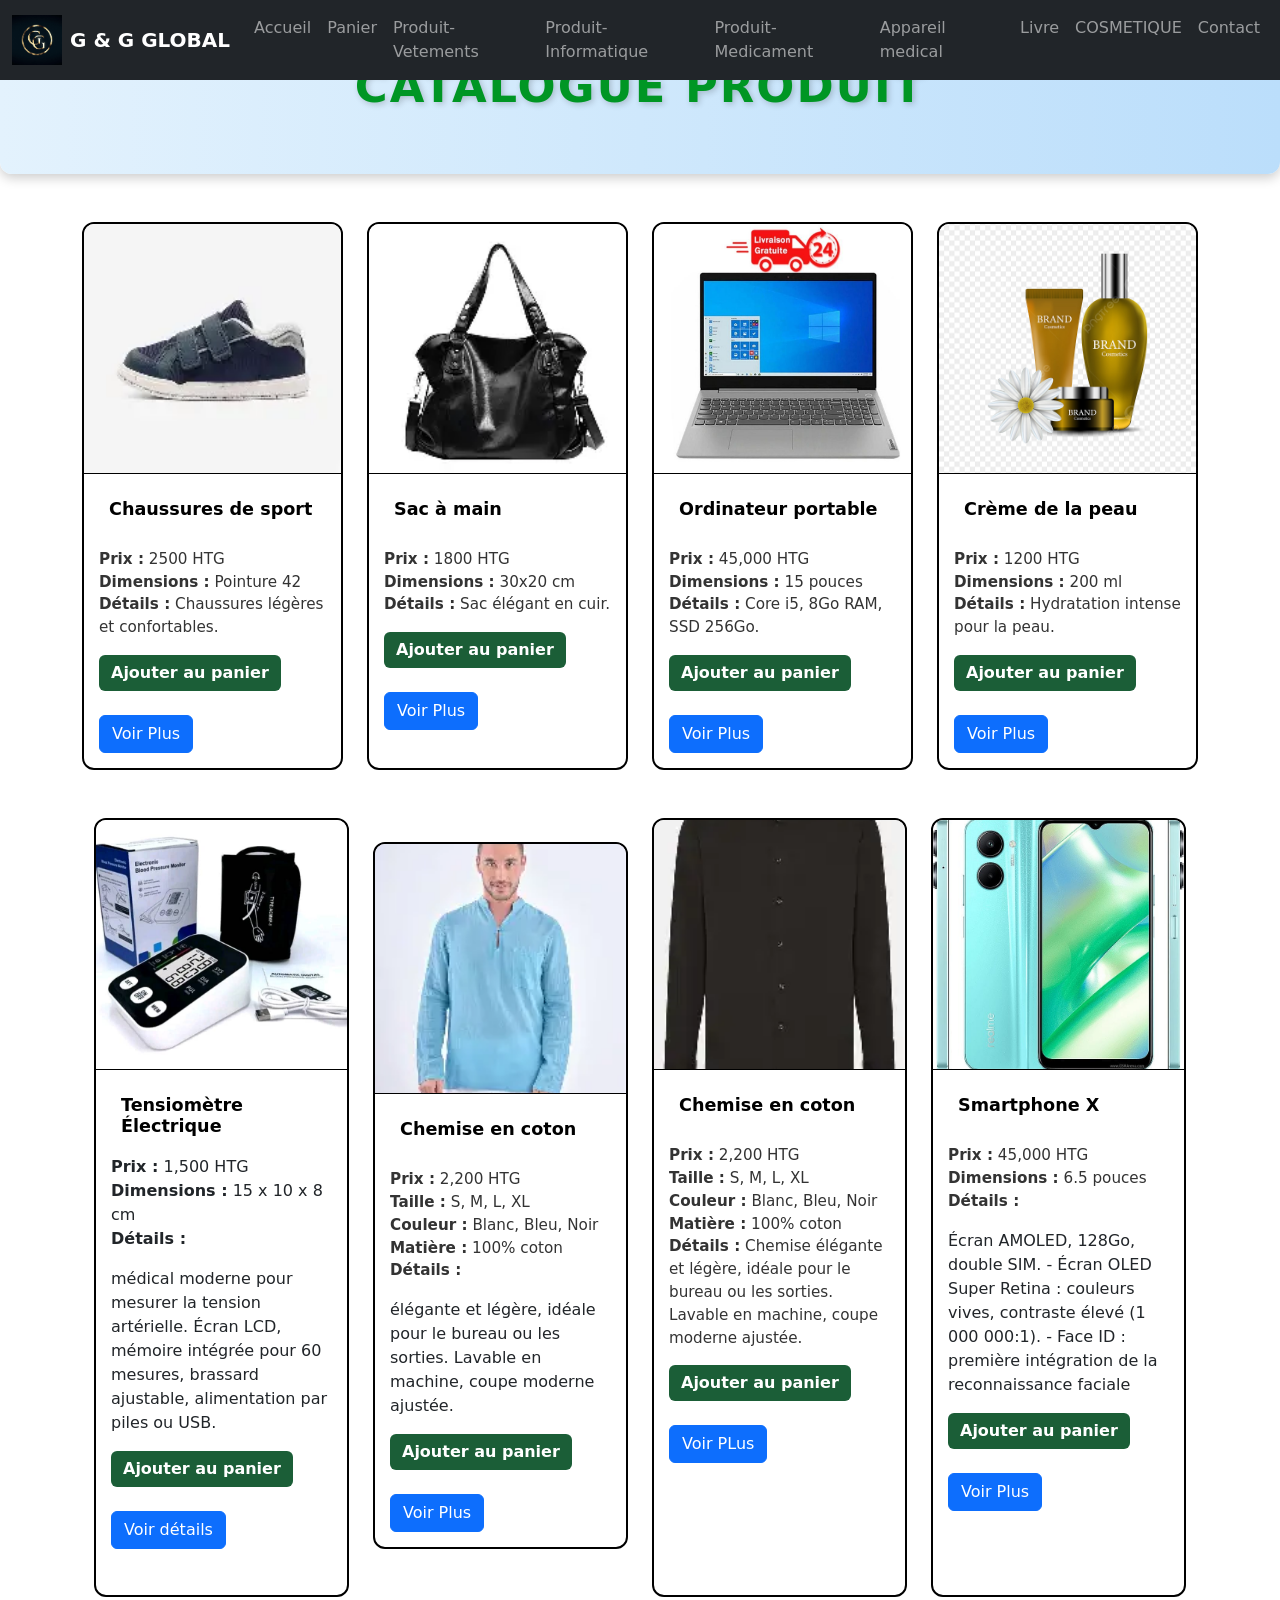
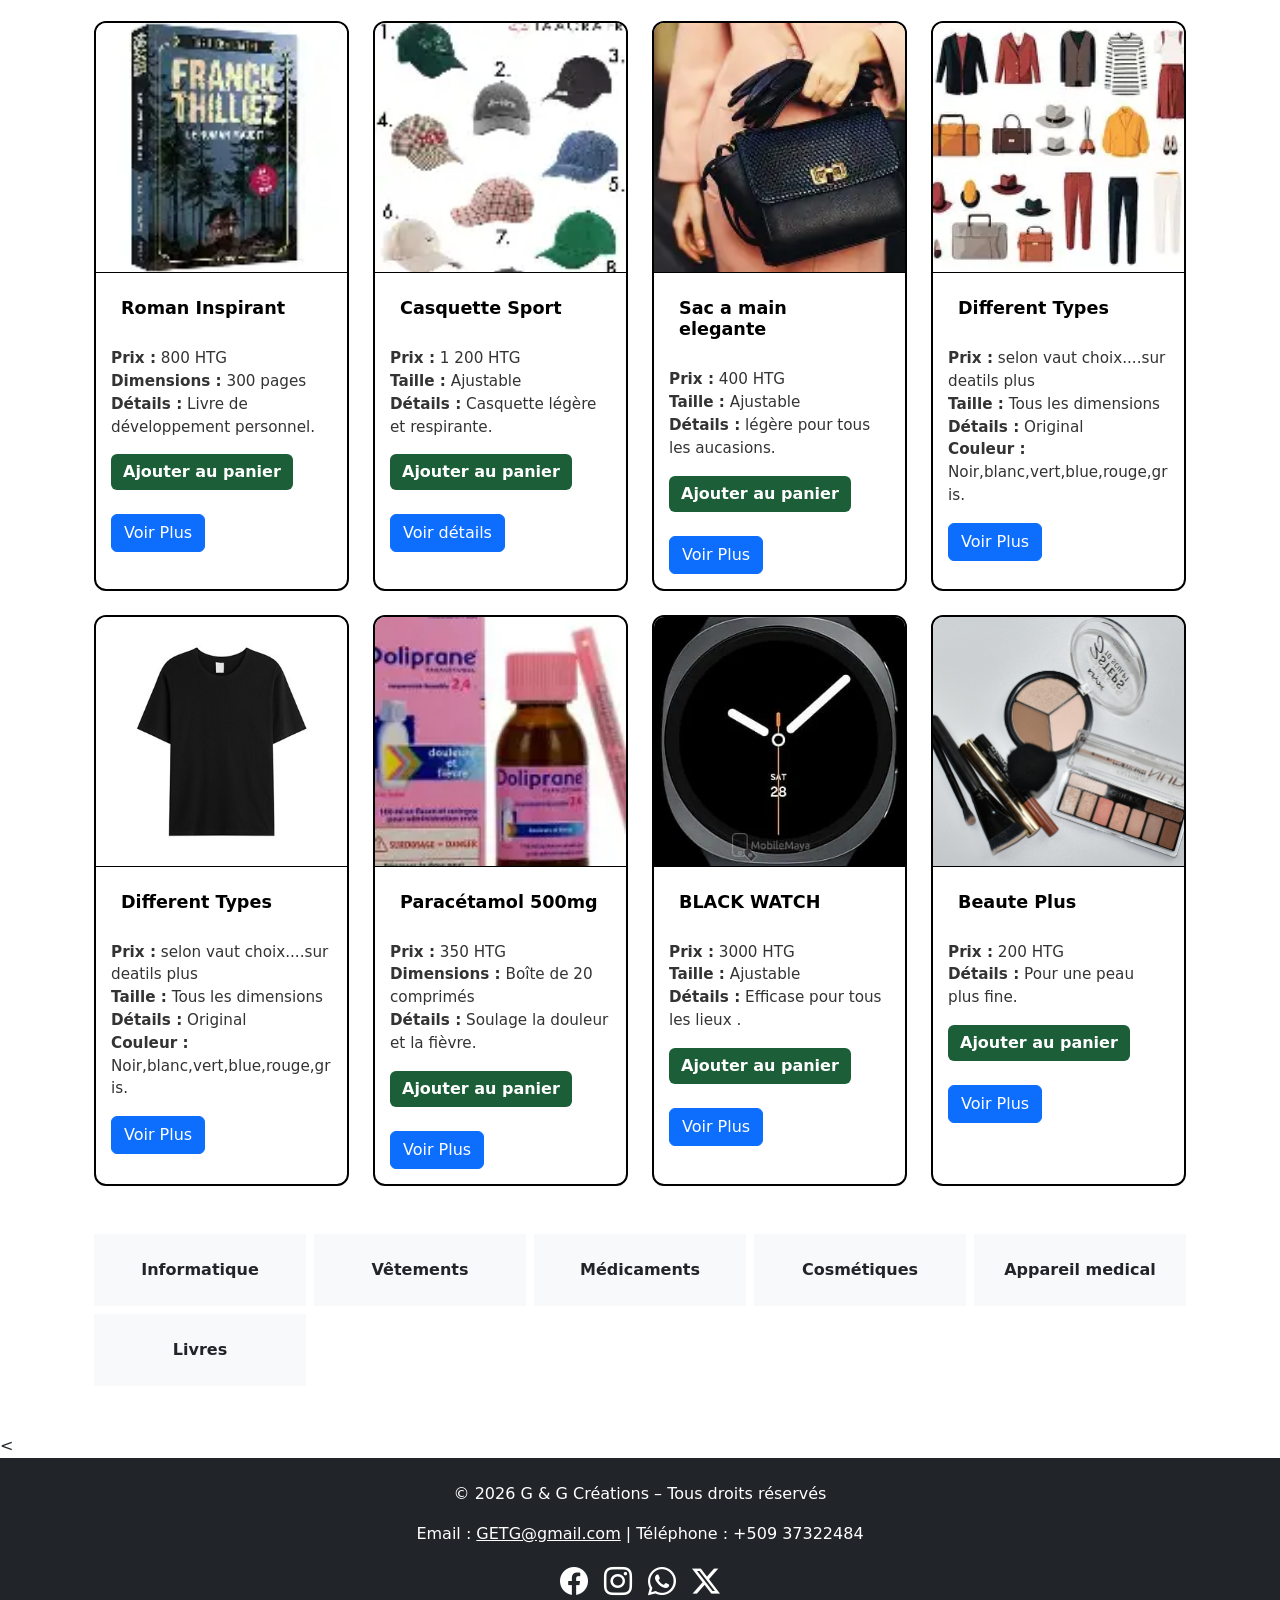
==== commit 6179847a: "changement" ====
--- a/catalogue.html
+++ b/catalogue.html
@@ -14,7 +14,11 @@
 <header>
     <nav class="navbar navbar-expand-lg navbar-dark bg-dark fixed-top">
       <div class="container-fluid">
-           <a class="navbar-brand" href="index.html"> G & G GLOBAL</a>
+             <a class="navbar-brand fw-bold d-flex align-items-center" href="index.html">
+        <img src="image/gglogo.jpeg" alt="Logo G & G GLOBAL" 
+             width="50" height="50" class="me-2">
+        G & G GLOBAL
+      </a>
         
         <button class="navbar-toggler" type="button" data-bs-toggle="collapse" data-bs-target="#navbarNav">
           <span class="navbar-toggler-icon"></span>
--- a/cssp/produit_cosmetique.css
+++ b/cssp/produit_cosmetique.css
@@ -53,9 +53,11 @@
   color: #000;
   font-size: 1.1rem;
   font-weight: 600;
+  padding: 10px;
 }
 
 .card-text {
+  padding-top: 10px;
   color: #333;
   font-size: 0.95rem;
 }
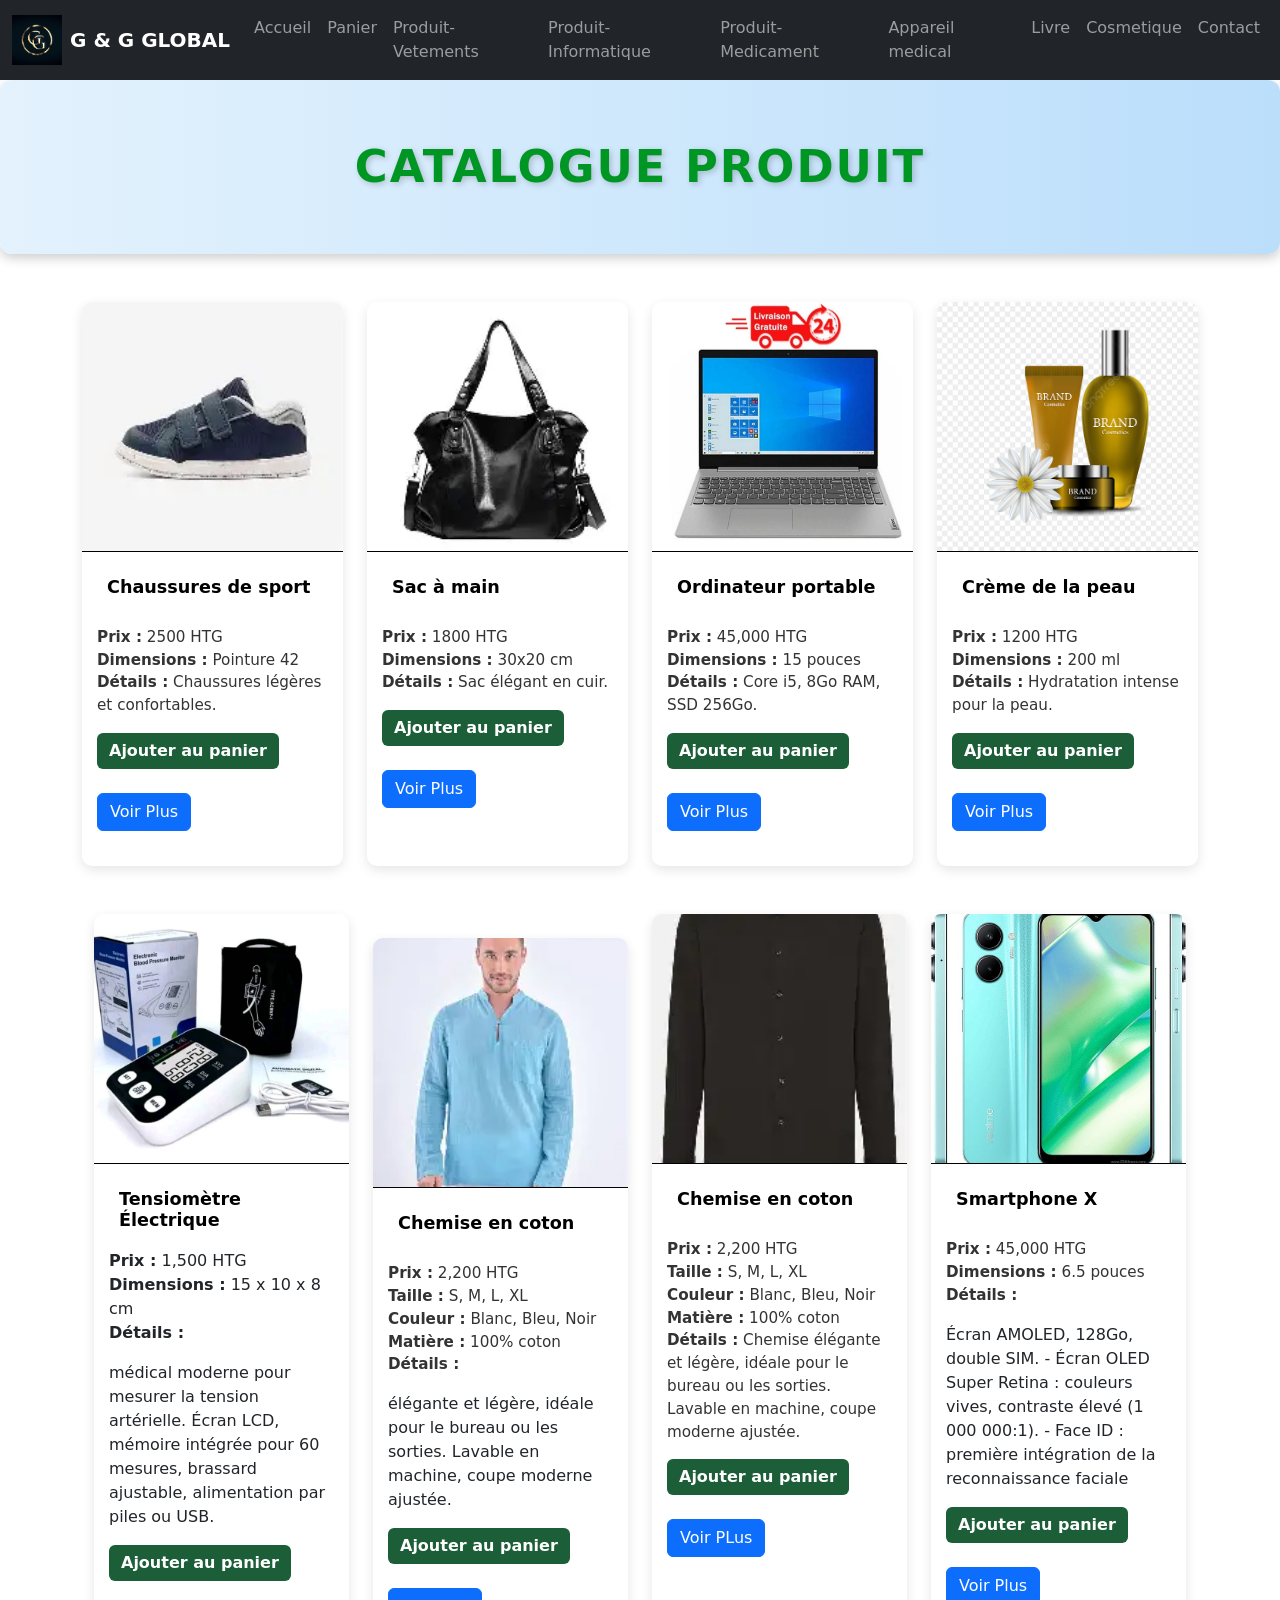
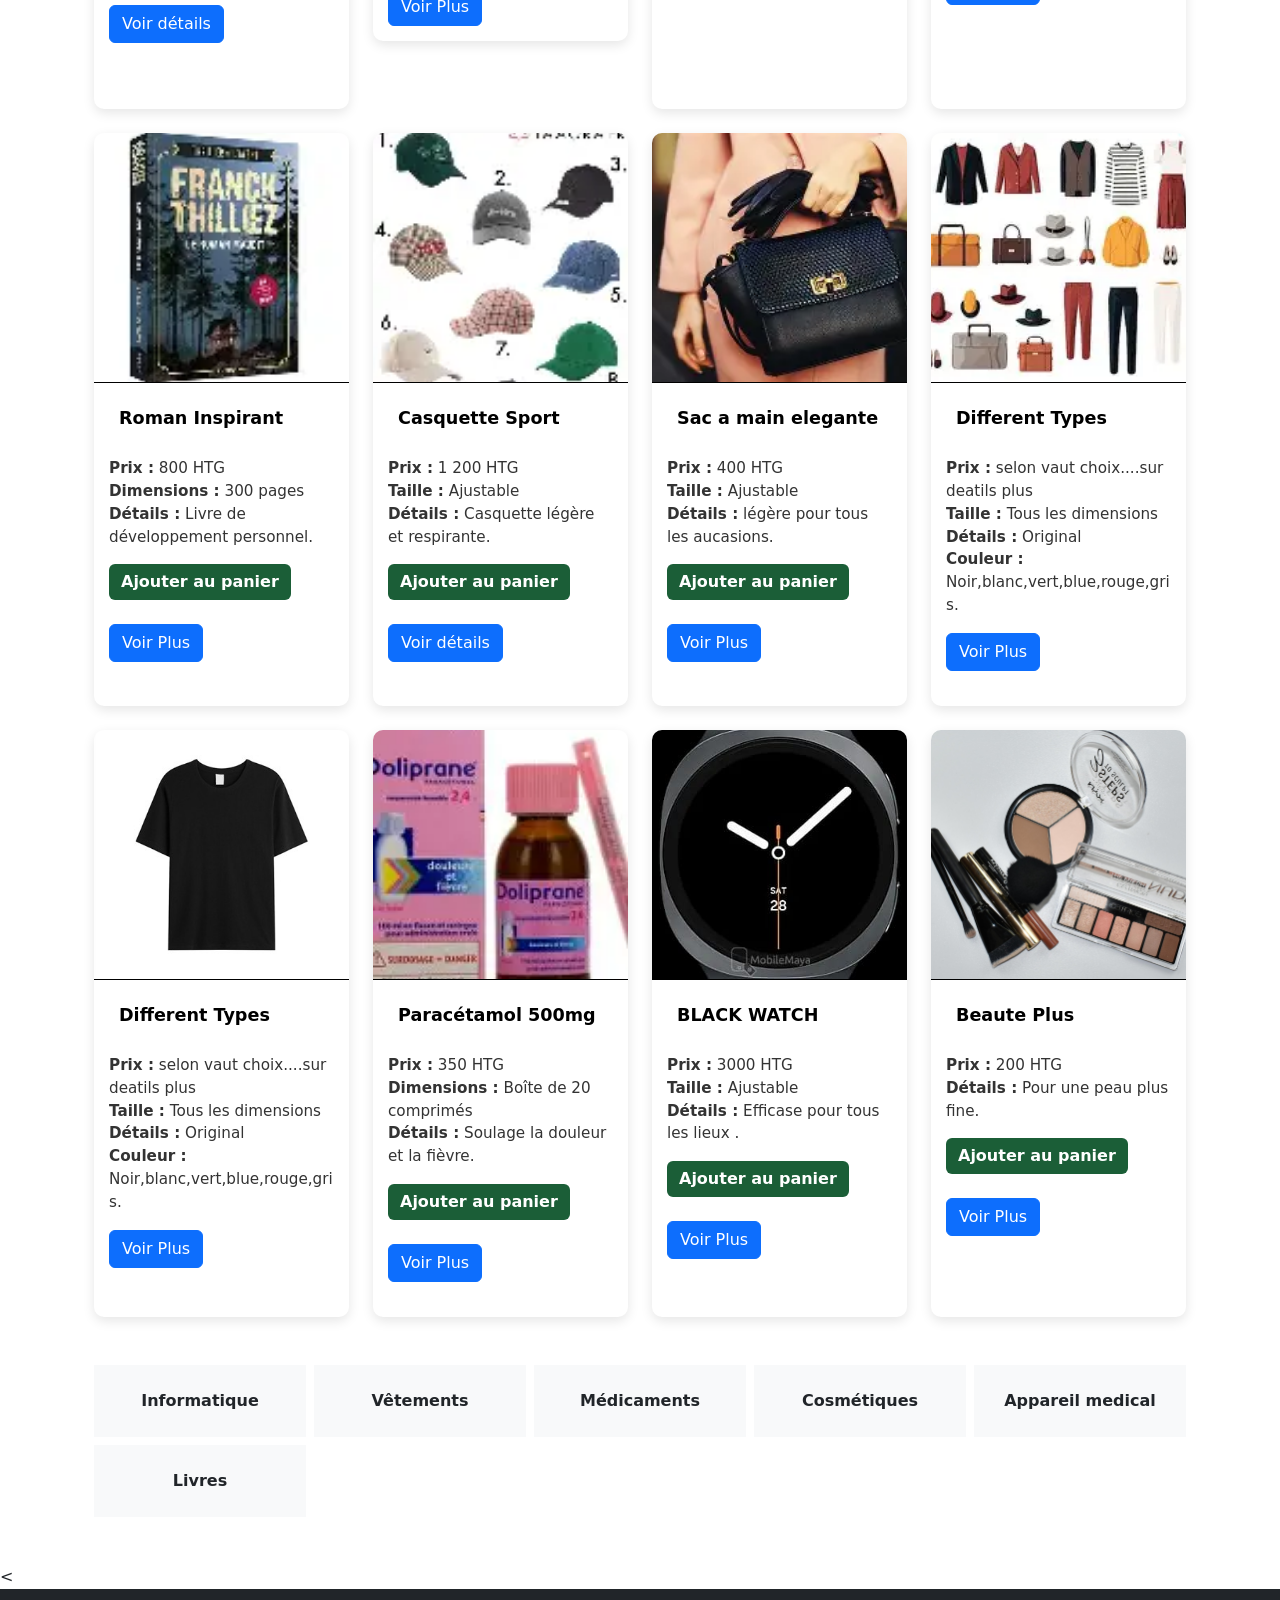
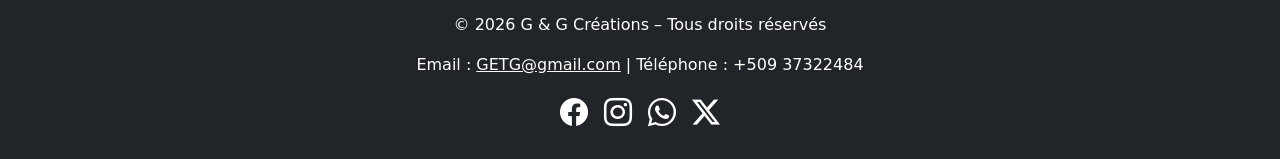
==== commit 36cd042d: "denier modifications" ====
--- a/catalogue.html
+++ b/catalogue.html
@@ -32,7 +32,7 @@
               <li class="nav-item"><a class="nav-link" href="produit_medicament.html">Produit-Medicament</a></li>
               <li class="nav-item"><a class="nav-link" href="produit_appareil_medical.html">Appareil medical</a></li>
                 <li class="nav-item"><a class="nav-link" href="produit_livre.html">Livre</a></li>
-                <li class="nav-item"><a class="nav-link" href="produit_cosmetique.html">COSMETIQUE</a></li>
+                <li class="nav-item"><a class="nav-link" href="produit_cosmetique.html">Cosmetique</a></li>
 
                <li class="nav-item"><a class="nav-link" href="contact.html">Contact</a></li>
 
--- a/cssp/produit_cosmetique.css
+++ b/cssp/produit_cosmetique.css
@@ -1,4 +1,9 @@
+body{
+  padding-top: 80px;
+}
+
 /* Cartes produits */
+
 .card {
   background-color: #ffffff; /* fond blanc pour plus de légèreté */
   border: 2px solid #000;    /* bordure noire fine */
@@ -7,6 +12,19 @@
   transition: transform 0.3s ease, box-shadow 0.3s ease;
 }
 
+.avis-section {
+    margin-bottom: 40px; /* espace avant le footer */
+}
+
+/* Style des cartes */
+.card {
+  border: none;
+  box-shadow: 0 4px 12px rgba(0,0,0,0.1);
+  transition: transform 0.3s ease, box-shadow 0.3s ease;
+  border-radius: 10px;
+  overflow: hidden;
+  margin-bottom: 20px;
+}
 .card:hover {
   transform: translateY(-5px);
   box-shadow: 0 6px 15px rgba(0,0,0,0.2);
